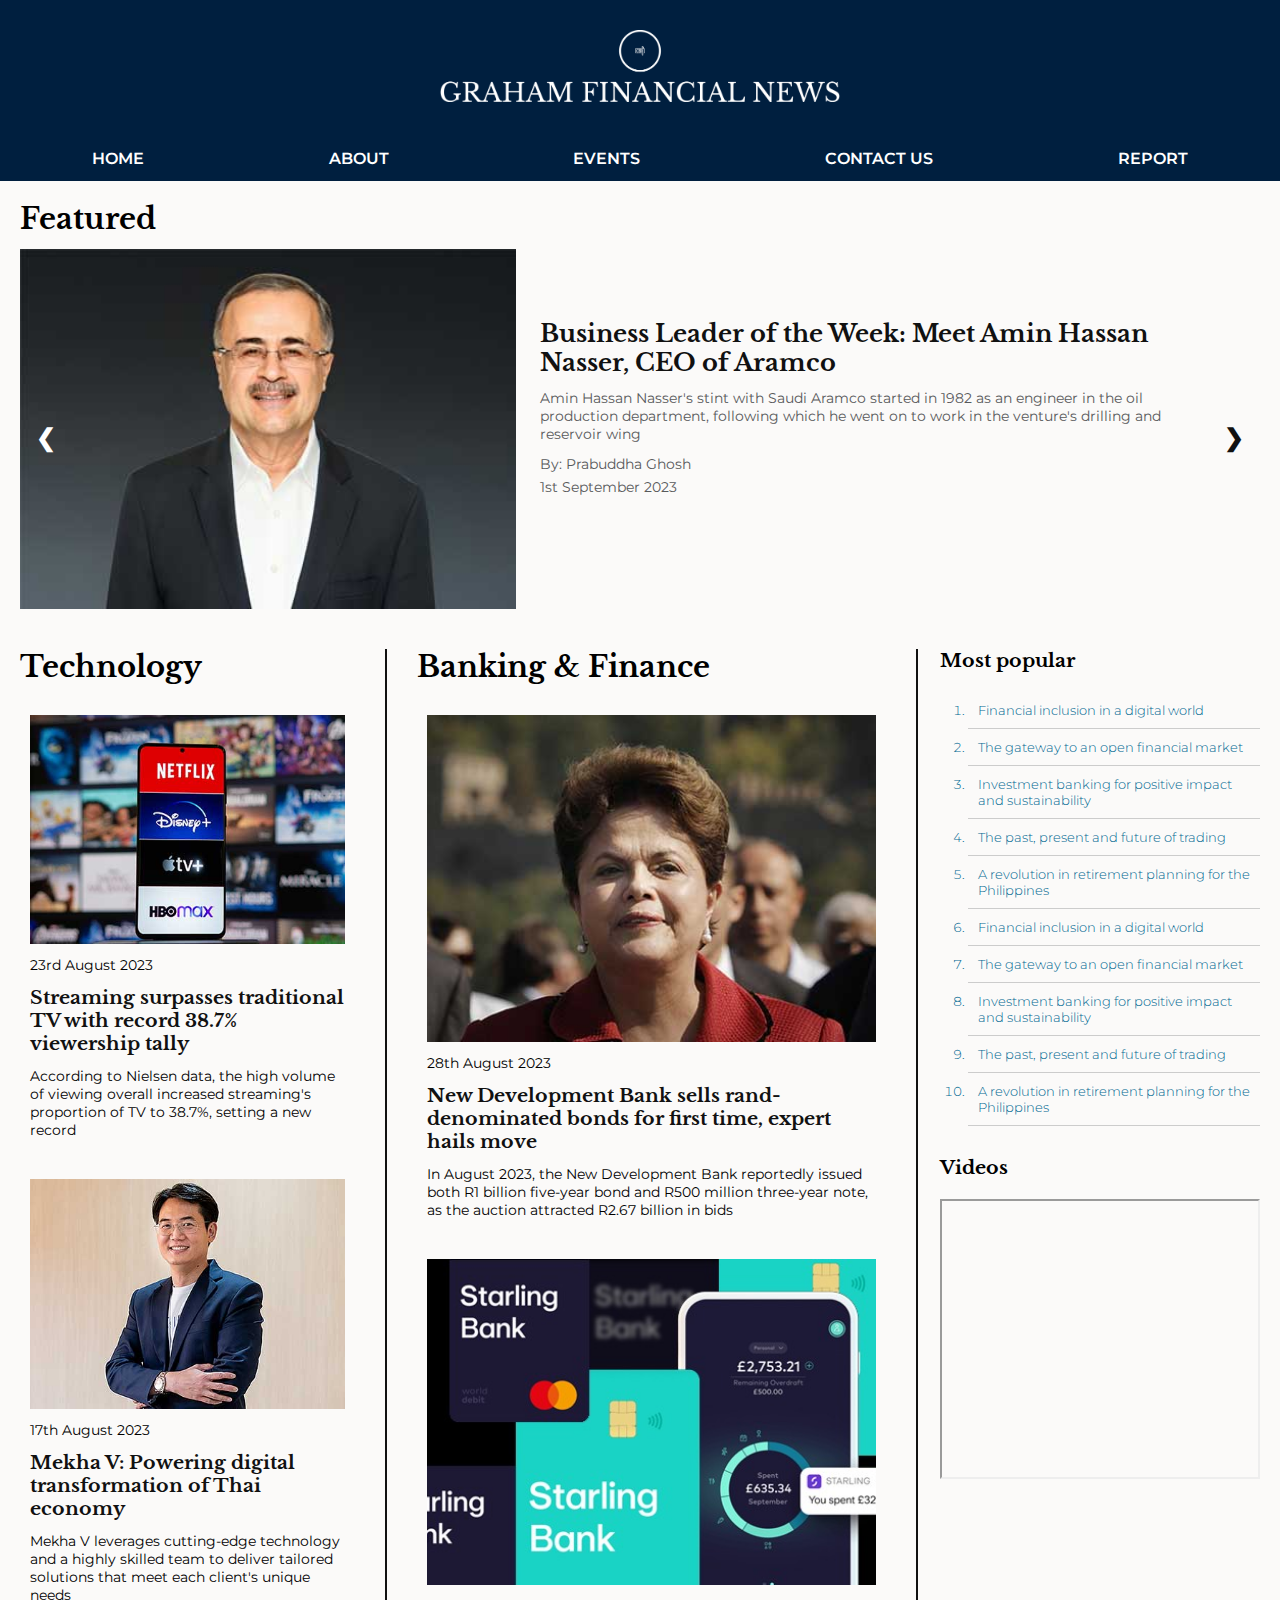
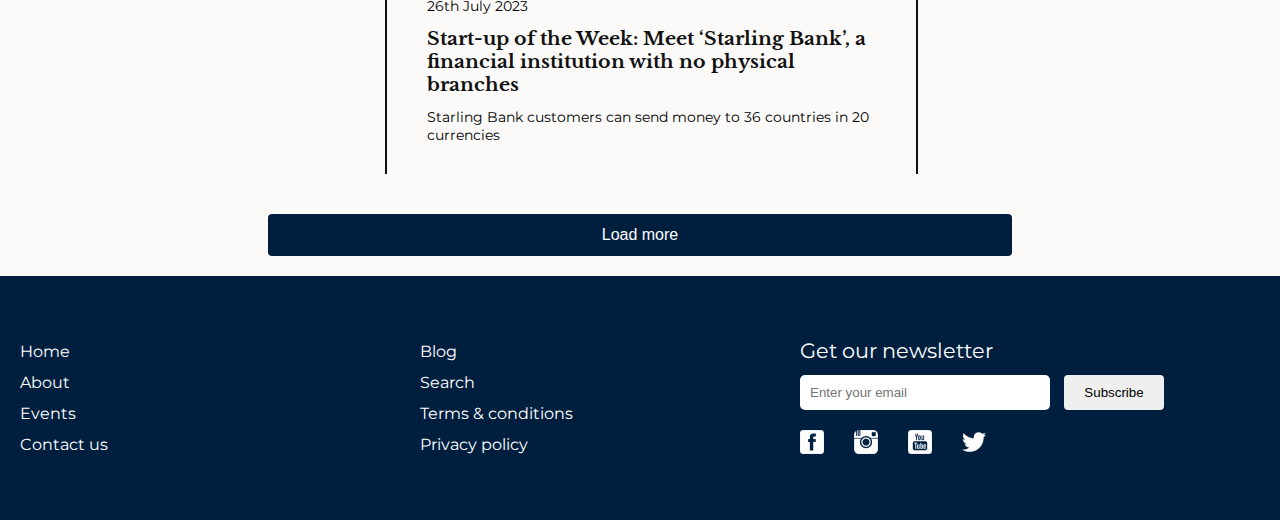
==== index.html @ e2a777e2 "Change layout of article page, add social media icons, add styles for footer and load more button, a" ====
<!DOCTYPE html>
<html lang="en">

    <head>
        <!-- Responsive/Encoding Metas -->
        <meta charset="UTF-8">
        <meta http-equiv="X-UA-Compatible" content="IE=edge">
        <meta name="viewport" content="width=device-width, initial-scale=1.0">

        <!-- SEO Meta tags -->
        <meta name="author" content="Peter Kingori Ndegwa">
        <meta name="description" content="Financial, Business, Investment and Technology News">
        <meta name="keywords" content="news, financial, business, investment, technology">
        <meta name="robots" content="index, follow">
        <meta name="og:title" property="og:title" content="Graham Financial News">
        <meta name="og:description" property="og:description"
            content="Financial, Business, Investment and Technology News">

        <!-- Favicon -->
        <link rel="icon" type="image/png" sizes="32x32" href="./assets/icons/favicon-color.png">

        <!-- Page Title -->
        <title>Graham Financial News</title>

        <!-- Preload fonts to improve webpage loading speed -->
        <link rel="preload" href="./assets/fonts/LibreBaskerville-Bold.ttf" as="font" type="font/ttf" crossorigin>
        <link rel="preload" href="./assets/fonts/Montserrat-Light.ttf" as="font" type="font/ttf" crossorigin>
        <link rel="preload" href="./assets/fonts/Montserrat-Regular.ttf" as="font" type="font/ttf" crossorigin>
        <link rel="preload" href="./assets/fonts/Montserrat-SemiBold.ttf" as="font" type="font/ttf" crossorigin>

        <!-- CSS Stylesheets -->
        <link rel="stylesheet" href="./css/main.css">

        <!-- JavaScript -->
        <script src="./js/api_key.js" defer></script>
        <script src="./js/posts.js" defer></script>
        <script src="./js/index.js" defer></script>
        <script src="./js/popularNews.js" defer></script>
        <script src="./js/stickyNavbar.js" defer></script>

    </head>

    <body>
        <div class="container" id="main-container">
            <!-- Header -->
            <header id="header">
                <div class="logo" id="logo">
                    <a href="index.html">
                        <img src="./images/companylogo/graham-logo-white-on-transparent-background.png"
                            alt="Graham news">
                    </a>
                </div>
                <nav class="main-navigation" id="nav-bar">
                    <a href="index.html" class="navbar-item">Home</a>
                    <a href="" class="navbar-item">About</a>
                    <a href="" class="navbar-item">Events</a>
                    <a href="" class="navbar-item">Contact us</a>
                    <a href="report.html" class="navbar-item">Report</a>
                    <img src="./assets/icons/bars-solid.svg" alt="menu icon" id="nav-icon" width="20" height="20">
                    <img src="./assets/icons/xmark-solid.svg" alt="close menu icon" id="close-icon" width="20"
                        height="20">
                </nav>
            </header>
            <!-- End of Header -->

            <main>
                <!-- Featured news section -->
                <section class="featured-news">
                    <h1 class="category-title">Featured</h1>
                    <!-- Slideshow container -->
                    <div class="carousel-container" id="carousel-container">
                        <!-- Slides with images and text -->
                        <!-- Slides to be loaded using JavaScript in the scripts.js file -->
                        <!-- Arrows for moving to the next and previous slides -->
                        <a class="prev" id="prev-button">&#10094;</a>
                        <a class="next" id="next-button">&#10095;</a>
                    </div>
                </section>
                <!-- End of featured news section -->

                <!-- Other news section -->
                <section class="news-categories">
                    <div class="news-articles">
                        <div class="left-news-category" id="tech-category">
                            <h1 class="section-heading">Technology</h1>
                            <!-- Content to be added using JavaScript in the scripts.js file -->
                        </div>
                        <div class="middle-news-category" id="finance-category">
                            <h1 class="section-heading">Banking & Finance</h1>
                            <!-- Content to be added using JavaScript in the scripts.js file -->
                        </div>
                    </div>
                    <div class="right-news-category">
                        <div class="news-list">
                            <h3 class="section-heading">Most popular</h3>
                            <div class="popular-news-list" id="popular-news">
                                <!-- Content to be added using JavaScript in the scripts.js file -->
                            </div>
                        </div>
                        <div class="news-videos">
                            <h3 class="section-heading">Videos</h3>
                            <div class="videos">
                                <iframe src="https://www.youtube.com/embed/MVeDvurX814"
                                    title="Mr. Anthony Chin - CEO of Maruhan Japan Bank, Lao at IFM Awards 2019"
                                    allow="accelerometer; autoplay; clipboard-write; encrypted-media; gyroscope; picture-in-picture; web-share"
                                    allowfullscreen></iframe>
                            </div>
                        </div>
                    </div>
                </section>
                <div class="load-more">
                    <button id="load-more-btn">Load more</button>
                </div>
                <!-- End of other news section -->
            </main>

            <!-- Footer section -->
            <footer>
                <div class="left-footer-section">
                    <!-- Links to other pages in the website -->
                    <ul>
                        <li><a href="index.html">Home</a></li>
                        <li><a href="">About</a></li>
                        <li><a href="">Events</a></li>
                        <li><a href="">Contact us</a></li>
                    </ul>
                </div>
                <div class="middle-footer-section">
                    <ul>
                        <li><a href="">Blog</a></li>
                        <li><a href="">Search</a></li>
                        <li><a href="">Terms & conditions</a></li>
                        <li><a href="">Privacy policy</a></li>
                    </ul>
                </div>
                <div class="right-footer-section">
                    <!-- Input box for visitor to subscribe to newsletter by email -->
                    <p>Get our newsletter</p>
                    <label>
                        <input type="email" name="user-email" id="user-email" placeholder="Enter your email">
                    </label>
                    <button class="submit-email-button" type="submit">Subscribe</button>
                    <!-- Links to social media pages -->
                    <div class="social-links">
                        <a href=""><img src="./assets/icons/facebook_icon.png" alt="facebook link"></a>
                        <a href=""><img src="./assets/icons/instagram_icon.png" alt="instagram link"></a>
                        <a href=""><img src="./assets/icons/youtube_icon.png" alt="youtube link"></a>
                        <a href=""><img src="./assets/icons/twitter_icon.png" alt="twitter link"></a>
                    </div>
                </div>
            </footer>
            <!-- End of footer section -->
        </div>
    </body>

</html>
---- css/main.css ----
/* Self hosted fonts */
@font-face {
    font-family: "Libre Baskerville";
    font-style: normal;
    font-weight: bold;
    src: local('Times New Roman'), url('../assets/fonts/LibreBaskerville-Bold.ttf') format('truetype');
    font-display: swap;
}

@font-face {
    font-family: "Montserrat";
    font-style: normal;
    font-weight: 200;
    src: local('Open Sans'), url('../assets/fonts/Montserrat-Light.ttf') format('truetype');
    font-display: swap;
}

@font-face {
    font-family: "Montserrat";
    font-style: normal;
    font-weight: normal;
    src: local('Open Sans'), url('../assets/fonts/Montserrat-Regular.ttf') format('truetype');
    font-display: swap;
}

@font-face {
    font-family: "Montserrat";
    font-style: normal;
    font-weight: 600;
    src: local('Open Sans'), url('../assets/fonts/Montserrat-SemiBold.ttf') format('truetype');
    font-display: swap;
}

/* ========================================================= */
/* General styles */
* {
    box-sizing: border-box;
    margin: 0;
    padding: 0;
}

body {
    background-color: #fbfaf9;
}

.container {
    max-width: 1400px;
    margin: 0 auto;
    min-height: 100vh;
    display: flex;
    flex-direction: column;
}

a:link,
a:visited {
    text-decoration: none;
    color: #111;
}

/* Change the color of links on hover */
a:hover {
    color: #e09d37;
    cursor: pointer;
}

h1,
h2,
h3 {
    font-family: "Libre Baskerville";
}

h1 {
    font-size: 1.8em;
}

p {
    font-family: Montserrat;
    font-weight: normal;
    font-size: 14px;
}

a {
    font-family: Montserrat;
}

main {
    padding: 20px;
    width: 100%;
    max-width: 1400px;
    margin: auto 0;
}

section {
    margin-bottom: 40px;
}

/* =========================================================== */
/* Header styles */
header {
    background-color: #001f3f;
    padding-top: 30px;
}

/* Style the company logo at the top */
.logo {
    width: 100%;
    text-align: center;
    margin-bottom: 30px;
}

.logo img {
    width: 400px;
}

/* Style the layout and arrangement of the links in the navigation bar */
.main-navigation {
    width: 100%;
    display: flex;
    flex-direction: row;
    height: 45px;
    justify-content: space-around;
    align-items: center;
    padding-top: 10px;
    padding-bottom: 10px;
}

/* Style the links inside the navigation bar */
.main-navigation a {
    text-transform: uppercase;
    font-family: Montserrat;
    font-weight: 600;
    color: #fff;
}

img#nav-icon,
img#close-icon {
    width: 20px;
    height: 20px;
    display: none;
}

/* The sticky class is added to the navigation bar with JavaScript when it reaches its scroll position */
.sticky-navbar {
    position: fixed;
    top: 0;
    width: 100%;
    max-width: 1408px;
    background-color: #001f3f;
    z-index: 100;
}

/* Add some top padding to the page content to prevent sudden quick movement */
.navbarOffsetMargin {
    padding-top: 45px;
}


/* Hide the hamburger icon that should open and close the top navigation on small screens */


/* End header styles */

/* =========================================================== */
/* Featured news section styles */
.category-title,
.carousel-container {
    position: relative;
    margin: auto;
}

.category-title {
    margin-bottom: 12px;
}

/* Style the content inside each slide */
.slides-content {
    display: flex;
    flex-direction: row;
    gap: 24px;
}

.carousel-image {
    width: 400px;
    flex-basis: 40%;
    object-fit: cover;
}

/* Hide the slides by default */
.slides {
    display: none;
}

/* Next and previous buttons */
.prev,
.next {
    cursor: pointer;
    position: absolute;
    top: 50%;
    width: auto;
    margin-top: -22px;
    padding: 16px;
    color: #ffffff;
    font-weight: bold;
    font-size: 24px;
    border-radius: 0 3px 3px 0;
    user-select: none;
}

/* Position the next button */
.next {
    color: #111;
    right: 0;
    border-radius: 3px 0 0 3px;
}

/* Styling when hovering over the previous and next buttons */
.prev:hover,
.next:hover {
    background-color: rgba(0, 0, 0, 0.8);
}

.carousel-text {
    flex-basis: 55%;
    padding-top: 70px;
    padding-inline-end: 40px;
}

.carousel-article-title {
    font-family: "Libre Baskerville";
    display: block;
    font-size: 1.5em;
}

.carousel-article-title,
.carousel-article-text {
    margin-bottom: 12px;
}

.carousel-article-text,
.carousel-article-author,
.carousel-article-date {
    color: #58595b;
}

.carousel-article-author {
    margin-bottom: 5px;
}

/* End of featured news section styles */

/* ===================================================== */
/* Other news section styles */
.news-categories,
.news-articles {
    width: 100%;
    display: flex;
    flex-direction: row;
    gap: 10px;
}

.news-articles {
    flex-basis: 75%;
}

.left-news-category {
    flex-basis: 40%;
    padding-right: 20px;
}

a.post-link {
    font-family: "Libre Baskerville";
    font-size: 1.17em;
}

.left-news-category .post-item-image,
.middle-news-category .post-item-image {
    width: 100%;
    max-width: 100%;
    object-fit: cover;
}

.middle-news-category {
    flex-basis: 60%;
    padding: 0px 30px 0px 30px;
    border-right: 2px solid #111;
    border-left: 2px solid #111;
}

.left-news-category article,
.middle-news-category article {
    margin-bottom: 20px;
}

.right-news-category {
    flex-basis: 25%;
    padding-left: 12px;
    display: flex;
    flex-direction: column;
}

.news-post-item {
    width: 100%;
    display: flex;
    flex-direction: column;
    justify-content: center;
    gap: 12px;
    padding: 10px;
}

.news-post-item:hover {
    background-color: #eee;
}

.section-heading {
    margin-bottom: 20px;
}

.popular-news-list {
    padding-bottom: 10px;
    padding-inline-start: 12px;
    margin-bottom: 20px;
}

.popular-news-list ol,
.related-news-list ol {
    color: #006892;
    font-family: Montserrat;
    font-weight: 200;
    font-size: 13px;
    line-height: 1rem;
    list-style-type: decimal;
    padding: 0 0 0 16px;
    margin: 0;
}

.popular-news-list ol li a:hover,
.related-news-list ol li a:hover {
    color: #006892;
    font-weight: normal;
}

.popular-news-list li,
.related-news-list li {
    border-bottom: 1px solid #ccc;
    padding: 10px;
}

.videos iframe {
    width: 320px;
    height: 280px;
}

/* End of other news section styles */

/* Styling the button to load more news */
.load-more {
    width: 100%;
    text-align: center;
}

#load-more-btn {
    width: 60%;
    background-color: #001f3f;
    color: #ffffff;
    padding: 12px;
    border: none;
    border-radius: 4px;
    font-size: 16px;
}

#load-more-btn:hover {
    cursor: pointer;
}

/* ===================================================== */
/* Footer section styles */
footer {
    display: flex;
    flex-direction: row;
    gap: 20px;
    align-items: center;
    width: 100%;
    max-width: 100%;
    padding: 50px 0;
    background-color: #001f3f;
}

.left-footer-section,
.middle-footer-section {
    flex-basis: 30%;
    margin-left: 20px;
}

.right-footer-section {
    flex-basis: 40%;
}

.left-footer-section ul,
.middle-footer-section ul {
    list-style: none;
}

.left-footer-section ul li a,
.middle-footer-section ul li a,
footer p,
.social-links a {
    color: #fff;
}

.left-footer-section ul li,
.middle-footer-section ul li,
footer p,
.social-links {
    margin: 12px 0;
}

.right-footer-section p {
    font-size: 1.3em;
}

.social-links {
    margin-top: 20px;
    display: flex;
    gap: 30px;
}

input[type=email] {
    width: 250px;
    padding: 10px;
    margin-right: 10px;
    border-radius: 5px;
    border: none;
}

.submit-email-button {
    width: 100px;
    padding: 10px;
    border: none;
    border-radius: 4px;
    cursor: pointer;
}

.submit-email-button:hover {
    background-color: #001f3f;
    color: white;
    border: 1px solid white;
}

/* End of footer section styles */

/* ===================================================== */
/* ===================================================== */
/* ===================================================== */
/* Media queries */

/* Styles for screen sizes between 413px and 768px, e.g for tablets */
@media screen and (min-width:413px) and (max-width: 768px) {

    /* Styles for the feature news slideshow section */
    .slides-content {
        flex-direction: column;
        justify-content: center;
        align-items: center;
    }

    .carousel-image {
        width: 80%;
        object-fit: cover;
    }

    .prev,
    .next {
        top: 40%;
        margin-top: 0;
    }

    .prev {
        color: #111;
    }

    .carousel-text {
        padding: 10px;
    }

    .carousel-article-title,
    .carousel-article-text {
        margin-bottom: 12px;
    }

    .carousel-text p {
        font-size: 12px;
    }

    /* Styles for the other news section */
    .news-categories {
        flex-direction: column;
    }

    .news-articles,
    .right-news-category {
        flex-basis: 100%;
    }

    .left-news-category,
    .middle-news-category {
        flex-basis: 50%;
    }

    .left-news-category {
        padding-left: 10px;
        padding-right: 10px;
    }

    .news-list,
    .news-videos {
        flex-basis: 50%;
    }

    .news-articles {
        gap: 12px;
    }

    .middle-news-category {
        border-right: none;
        padding-left: 10px;
        padding-right: 10px;
    }

    /* Styles for the popular news and videos column */

    .right-news-category {
        flex-direction: row;
        gap: 16px;
    }

    .videos iframe {
        width: 100%;
        height: 240px;
    }

    /* Styles for the footer */
    input[type=email] {
        width: 90%;
        padding: 10px;
        margin: 10px 10px 10px 0;
        border-radius: 5px;
        border: none;
    }

    .submit-email-button {
        width: 90%;
        padding: 10px;
        border-radius: 4px;
        margin: 10px 10px 10px 0;
    }
}


/* Styles for screen sizes below 412px */
@media screen and (max-width: 412px) {

    section {
        margin-bottom: 10px;
    }

    /* Styles for the header and navigation */
    header {
        display: flex;
        flex-direction: row;
        align-items: center;
    }

    .logo {
        text-align: left;
        margin: 20px;
    }

    .logo img {
        width: 250px;
    }

    .main-navigation a {
        display: none;
        font-size: 18px;
    }

    img#nav-icon {
        display: inline-block;
        position: absolute;
        right: 15px;
        background-color: white;
    }

    /* Styles when the navigation menu is clicked to reveal the menu */
    .container.responsive {
        background-color: #111;
        position: fixed;
        top: 0;
        left: 0;
        width: 100vw;
        height: 100vh;
    }

    .logo.responsive {
        display: none;
    }

    .main-navigation.responsive {
        width: 100vw;
        height: 100vh;
        display: flex;
        flex-direction: column;
        align-items: center;
        justify-content: center;
    }

    .main-navigation.responsive a {
        display: block;
        color: #fff;
        font-size: 28px;
        margin-top: 15px;
        margin-bottom: 15px;
    }

    .main-navigation.responsive img#close-icon {
        display: inline-block;
        position: absolute;
        top: 20px;
        right: 20px;
        background-color: #fff;
    }

    .main-navigation.responsive #nav-icon {
        display: none;
    }

    .main-navigation.responsive a:visited {
        text-decoration: none;
        color: #fff;
    }

    .main-navigation.responsive a:hover {
        color: #e09d37;
    }

    .logo img {
        width: 100%;
    }

    .slides-content {
        flex-direction: column;
        justify-content: center;
        align-items: center;
        gap: 5px;
    }

    .carousel-image {
        width: 100%;
        object-fit: cover;
    }

    .prev,
    .next {
        top: 40%;
        margin-top: 0;
    }

    .prev {
        color: #111;
    }

    .carousel-text {
        padding: 10px;
    }

    .carousel-article-title,
    .carousel-article-text {
        margin-bottom: 12px;
    }

    .carousel-article-title {
        font-size: 1rem;
    }

    .carousel-text p {
        font-size: 10px;
    }

    /* Styles for the other news section */
    .section-heading {
        margin-bottom: 5px;
    }

    .news-categories,
    .news-articles {
        flex-direction: column;
    }

    .news-articles,
    .left-news-category,
    .middle-news-category {
        flex-basis: 100%;
    }

    .left-news-category {
        padding: 0;
    }

    .middle-news-category {
        border: none;
        padding: 0;
    }

    .right-news-category {
        flex-direction: column;
    }

    /* Styles for the footer */
    footer {
        flex-direction: column;
        align-items: start;
        padding: 20px 20px;
    }

    .left-footer-section,
    .middle-footer-section,
    .right-footer-section {
        flex-basis: 100%;
    }

    .right-footer-section {
        margin-left: 20px;
    }

    input[type=email] {
        width: 100%;
        padding: 10px;
        margin: 10px 10px 10px 0;
        border-radius: 5px;
        border: none;
    }

    .submit-email-button {
        width: 100%;
        padding: 10px;
        border-radius: 4px;
        margin: 10px 10px 10px 0;
    }
}
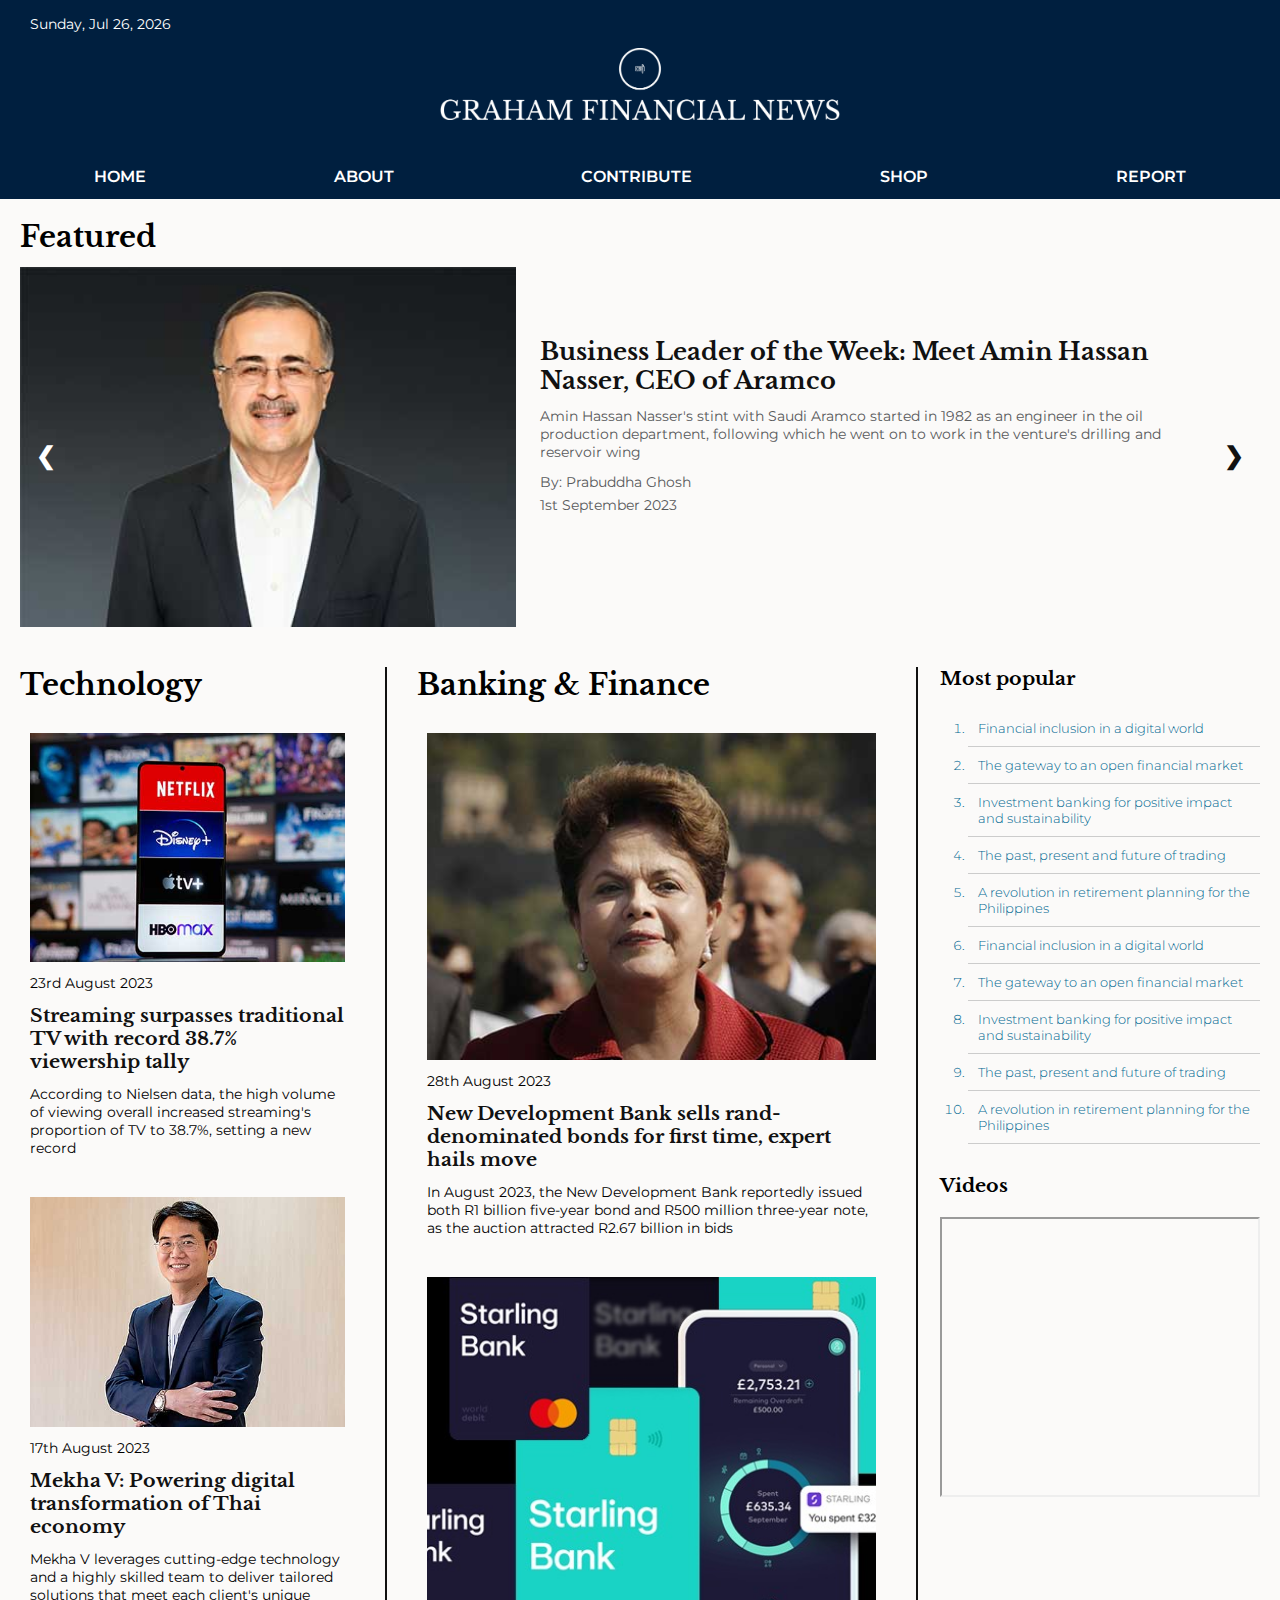
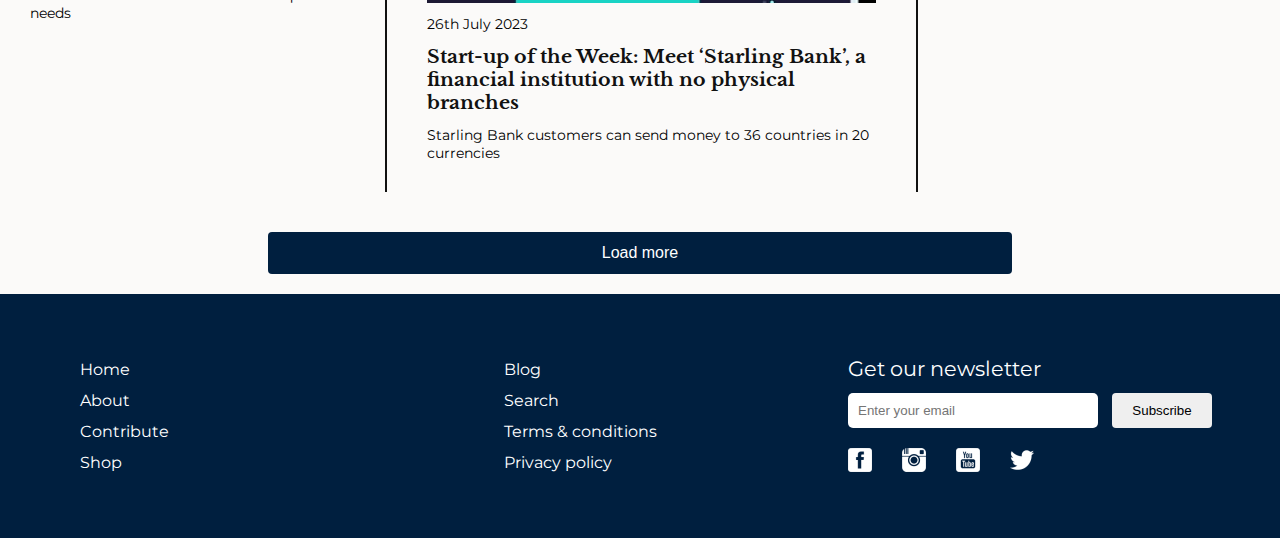
==== commit be6fbd05: "Replace contact us page with contribute change, modify styles on about us page and add comments to J" ====
--- a/index.html
+++ b/index.html
@@ -36,7 +36,7 @@
         <script src="./js/posts.js" defer></script>
         <script src="./js/index.js" defer></script>
         <script src="./js/popularNews.js" defer></script>
-        <script src="./js/stickyNavbar.js" defer></script>
+        <script src="./js/header.js" defer></script>
 
     </head>
 
@@ -44,17 +44,21 @@
         <div class="container" id="main-container">
             <!-- Header -->
             <header id="header">
+                <!-- Shows the daily date -->
+                <p id="date"></p>
+                <!-- Company logo -->
                 <div class="logo" id="logo">
                     <a href="index.html">
                         <img src="./images/companylogo/graham-logo-white-on-transparent-background.png"
                             alt="Graham news">
                     </a>
                 </div>
+                <!-- Navigation bar -->
                 <nav class="main-navigation" id="nav-bar">
                     <a href="index.html" class="navbar-item">Home</a>
-                    <a href="" class="navbar-item">About</a>
-                    <a href="" class="navbar-item">Events</a>
-                    <a href="" class="navbar-item">Contact us</a>
+                    <a href="aboutus.html" class="navbar-item">About</a>
+                    <a href="contribute.html" class="navbar-item">Contribute</a>
+                    <a href="" class="navbar-item">Shop</a>
                     <a href="report.html" class="navbar-item">Report</a>
                     <img src="./assets/icons/bars-solid.svg" alt="menu icon" id="nav-icon" width="20" height="20">
                     <img src="./assets/icons/xmark-solid.svg" alt="close menu icon" id="close-icon" width="20"
@@ -63,6 +67,7 @@
             </header>
             <!-- End of Header -->
 
+            <!-- Main content -->
             <main>
                 <!-- Featured news section -->
                 <section class="featured-news">
@@ -113,6 +118,7 @@
                 </div>
                 <!-- End of other news section -->
             </main>
+            <!-- End of main content -->
 
             <!-- Footer section -->
             <footer>
@@ -120,9 +126,9 @@
                     <!-- Links to other pages in the website -->
                     <ul>
                         <li><a href="index.html">Home</a></li>
-                        <li><a href="">About</a></li>
-                        <li><a href="">Events</a></li>
-                        <li><a href="">Contact us</a></li>
+                        <li><a href="aboutus.html">About</a></li>
+                        <li><a href="contribute.html">Contribute</a></li>
+                        <li><a href="">Shop</a></li>
                     </ul>
                 </div>
                 <div class="middle-footer-section">
--- a/css/main.css
+++ b/css/main.css
@@ -98,7 +98,13 @@
 /* Header styles */
 header {
     background-color: #001f3f;
-    padding-top: 30px;
+    padding-top: 15px;
+}
+
+#date {
+    color: white;
+    margin-bottom: 15px;
+    padding-left: 30px;
 }
 
 /* Style the company logo at the top */
@@ -388,7 +394,7 @@
 .left-footer-section,
 .middle-footer-section {
     flex-basis: 30%;
-    margin-left: 20px;
+    margin-left: 80px;
 }
 
 .right-footer-section {
@@ -444,6 +450,7 @@
     background-color: #001f3f;
     color: white;
     border: 1px solid white;
+    padding: 8px;
 }
 
 /* End of footer section styles */
@@ -553,10 +560,15 @@
         border-radius: 4px;
         margin: 10px 10px 10px 0;
     }
-}
-
-
-/* Styles for screen sizes below 412px */
+
+    .left-footer-section,
+    .middle-footer-section {
+        margin-left: 40px;
+    }
+}
+
+
+/* Styles for screen sizes below 412px, typically mobile phones */
 @media screen and (max-width: 412px) {
 
     section {
@@ -570,9 +582,16 @@
         align-items: center;
     }
 
+    #date {
+        font-size: 12px;
+        padding-left: 15px;
+        margin-right: 10px;
+        width: 100%;
+    }
+
     .logo {
         text-align: left;
-        margin: 20px;
+        margin: 20px 0px;
     }
 
     .logo img {
@@ -601,6 +620,10 @@
         height: 100vh;
     }
 
+    #date.responsive {
+        display: none;
+    }
+
     .logo.responsive {
         display: none;
     }
@@ -746,4 +769,9 @@
         border-radius: 4px;
         margin: 10px 10px 10px 0;
     }
+
+    .left-footer-section,
+    .middle-footer-section {
+        margin-left: 20px;
+    }
 }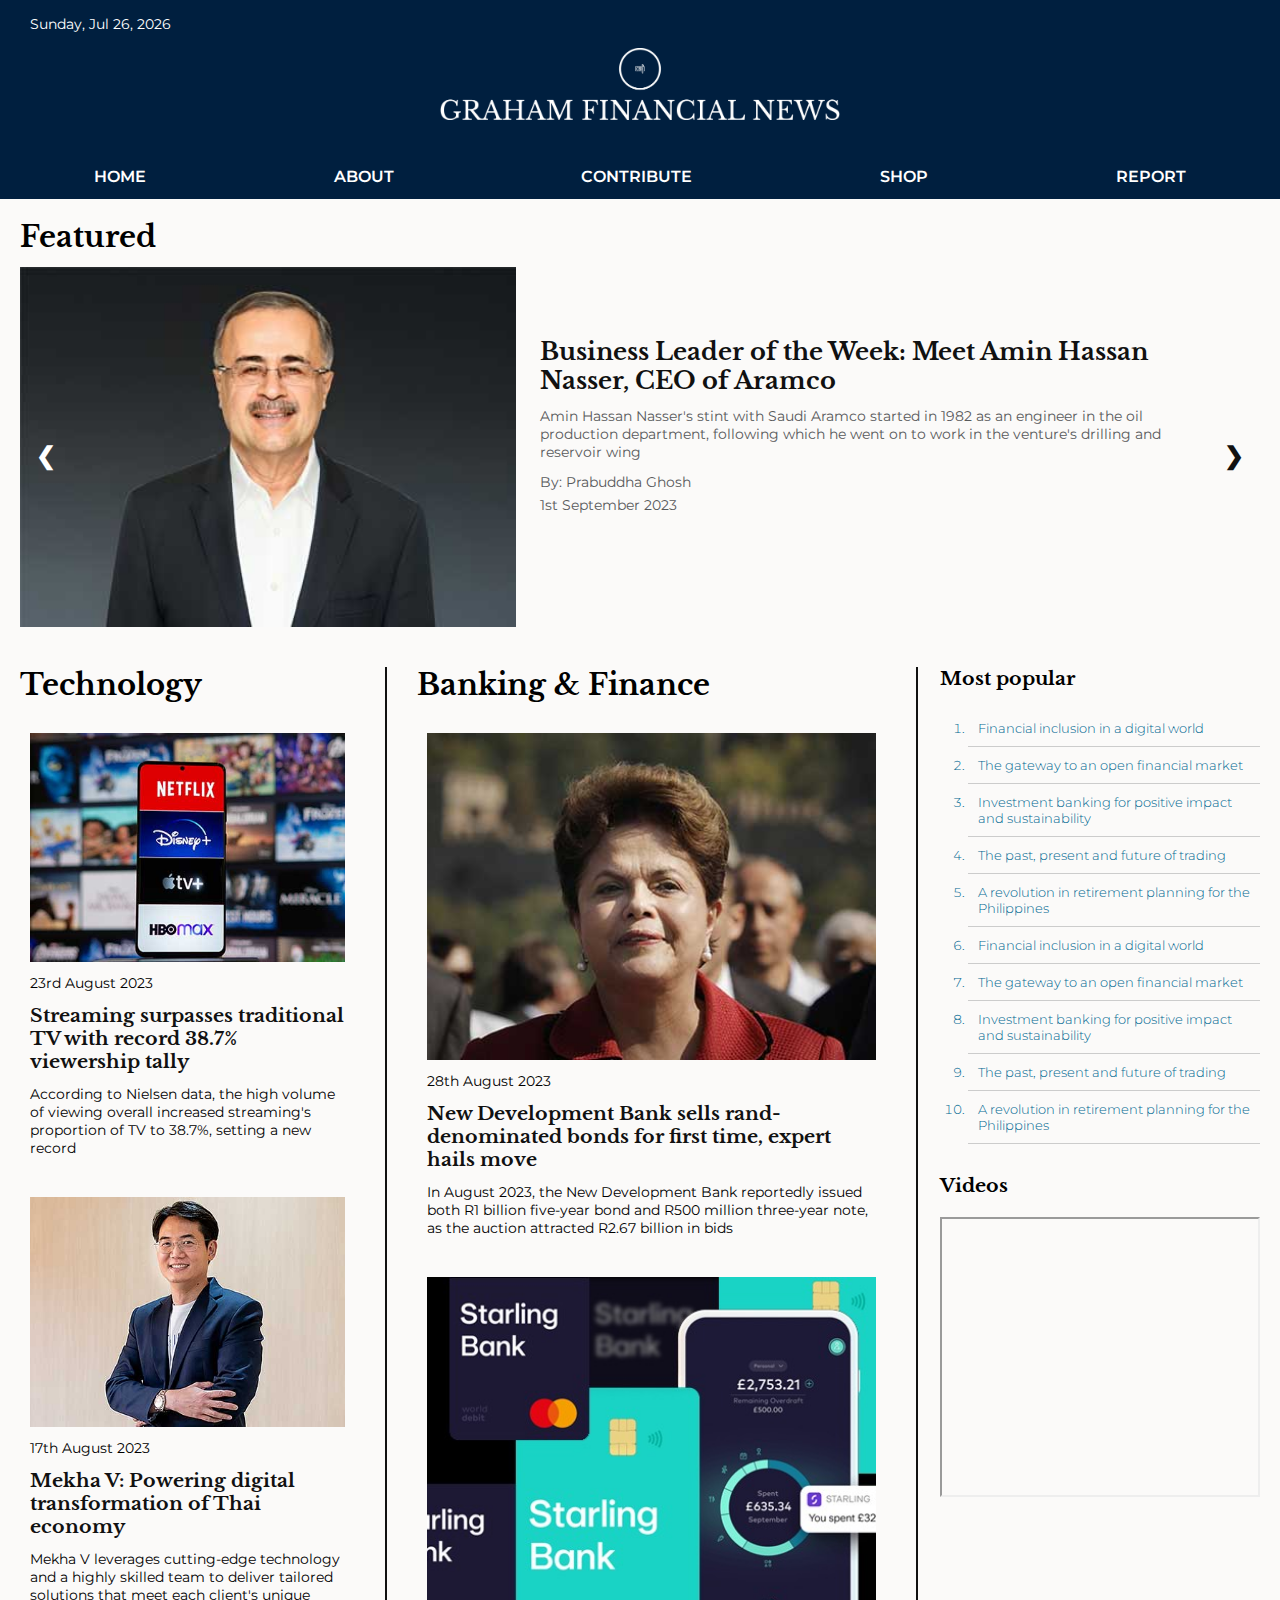
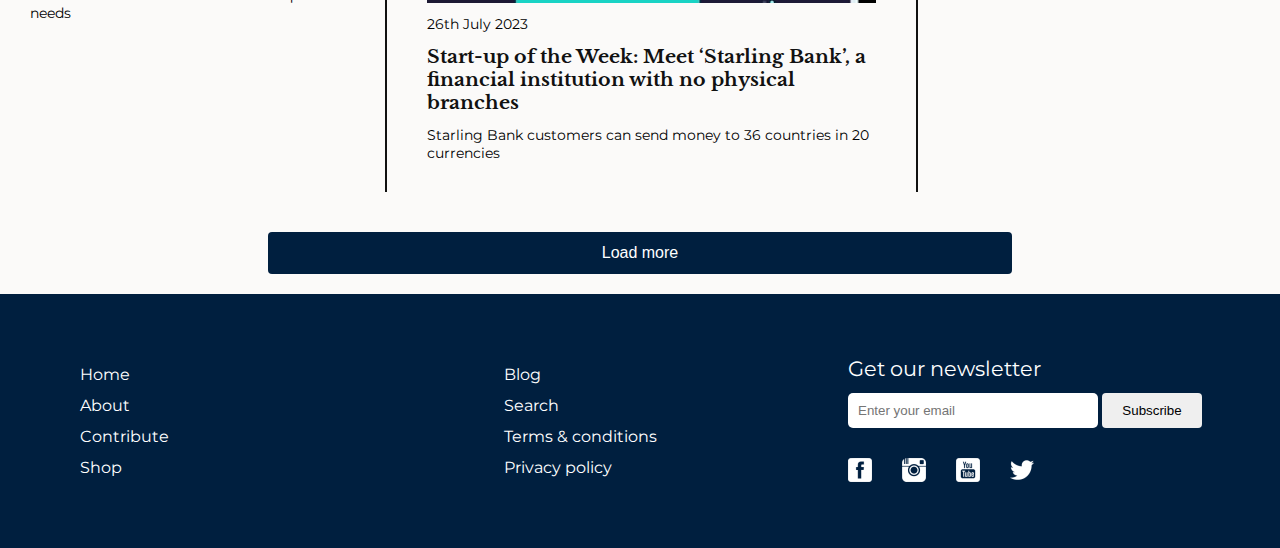
==== commit fa640b35: "Add the Contribute page and its css styles and make some minor style changes to other pages." ====
--- a/index.html
+++ b/index.html
@@ -143,7 +143,8 @@
                     <!-- Input box for visitor to subscribe to newsletter by email -->
                     <p>Get our newsletter</p>
                     <label>
-                        <input type="email" name="user-email" id="user-email" placeholder="Enter your email">
+                        <input class="footer-email" type="email" name="user-email" id="user-email"
+                            placeholder="Enter your email">
                     </label>
                     <button class="submit-email-button" type="submit">Subscribe</button>
                     <!-- Links to social media pages -->
--- a/css/main.css
+++ b/css/main.css
@@ -430,10 +430,10 @@
     gap: 30px;
 }
 
-input[type=email] {
+.footer-email {
     width: 250px;
     padding: 10px;
-    margin-right: 10px;
+    margin: 0px 0px 10px 0px;
     border-radius: 5px;
     border: none;
 }
@@ -450,7 +450,7 @@
     background-color: #001f3f;
     color: white;
     border: 1px solid white;
-    padding: 8px;
+    padding: 9px;
 }
 
 /* End of footer section styles */
@@ -546,7 +546,7 @@
     }
 
     /* Styles for the footer */
-    input[type=email] {
+    .footer-email {
         width: 90%;
         padding: 10px;
         margin: 10px 10px 10px 0;
@@ -755,7 +755,7 @@
         margin-left: 20px;
     }
 
-    input[type=email] {
+    .footer-email {
         width: 100%;
         padding: 10px;
         margin: 10px 10px 10px 0;
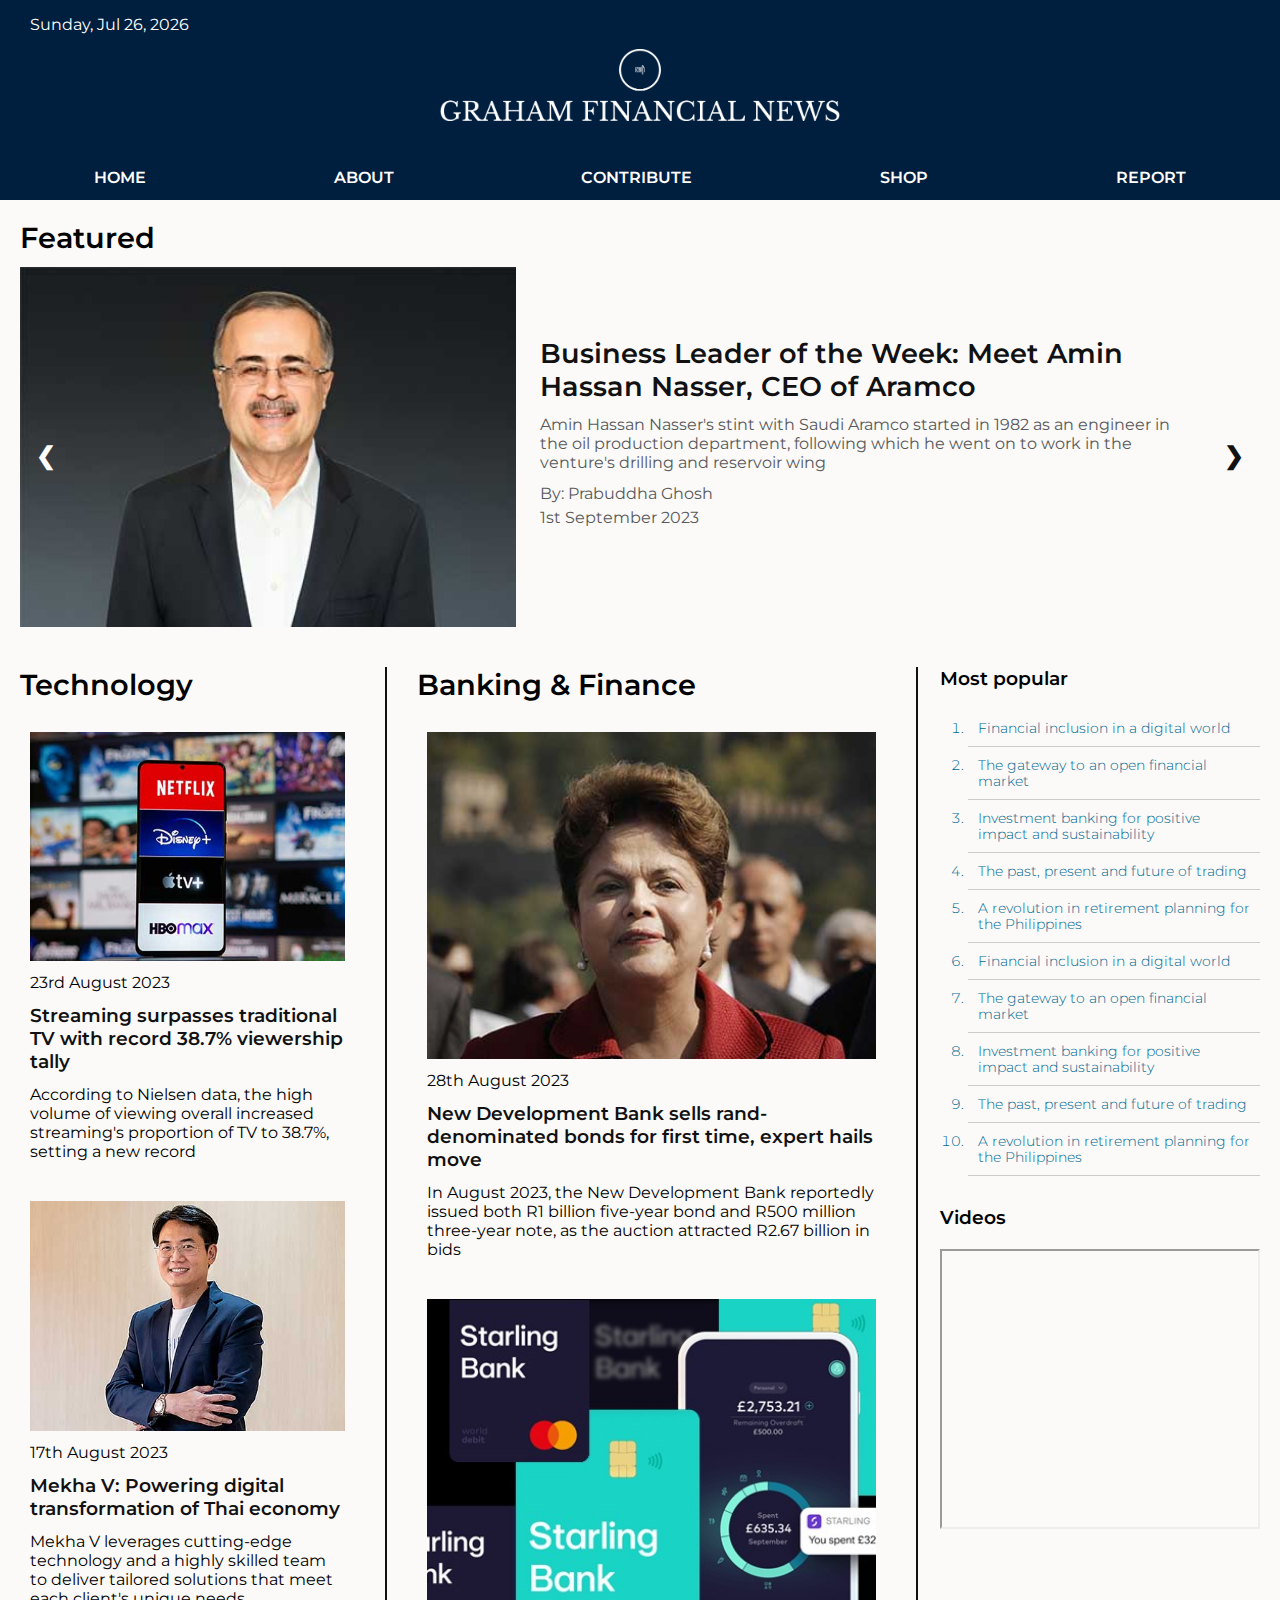
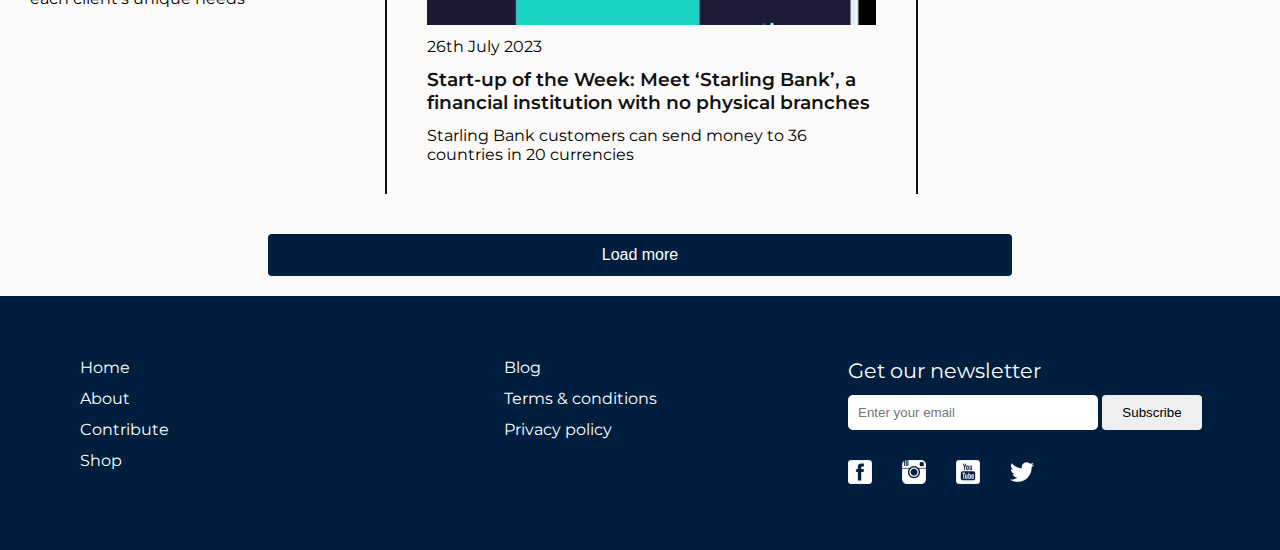
==== commit a0693056: "Correct alt text in images and remove unnecessary link from footer" ====
--- a/index.html
+++ b/index.html
@@ -23,7 +23,6 @@
         <title>Graham Financial News</title>
 
         <!-- Preload fonts to improve webpage loading speed -->
-        <link rel="preload" href="./assets/fonts/LibreBaskerville-Bold.ttf" as="font" type="font/ttf" crossorigin>
         <link rel="preload" href="./assets/fonts/Montserrat-Light.ttf" as="font" type="font/ttf" crossorigin>
         <link rel="preload" href="./assets/fonts/Montserrat-Regular.ttf" as="font" type="font/ttf" crossorigin>
         <link rel="preload" href="./assets/fonts/Montserrat-SemiBold.ttf" as="font" type="font/ttf" crossorigin>
@@ -50,7 +49,7 @@
                 <div class="logo" id="logo">
                     <a href="index.html">
                         <img src="./images/companylogo/graham-logo-white-on-transparent-background.png"
-                            alt="Graham news">
+                            alt="Graham news logo">
                     </a>
                 </div>
                 <!-- Navigation bar -->
@@ -58,7 +57,7 @@
                     <a href="index.html" class="navbar-item">Home</a>
                     <a href="aboutus.html" class="navbar-item">About</a>
                     <a href="contribute.html" class="navbar-item">Contribute</a>
-                    <a href="" class="navbar-item">Shop</a>
+                    <a href="shop.html" class="navbar-item">Shop</a>
                     <a href="report.html" class="navbar-item">Report</a>
                     <img src="./assets/icons/bars-solid.svg" alt="menu icon" id="nav-icon" width="20" height="20">
                     <img src="./assets/icons/xmark-solid.svg" alt="close menu icon" id="close-icon" width="20"
@@ -128,31 +127,30 @@
                         <li><a href="index.html">Home</a></li>
                         <li><a href="aboutus.html">About</a></li>
                         <li><a href="contribute.html">Contribute</a></li>
-                        <li><a href="">Shop</a></li>
+                        <li><a href="shop.html">Shop</a></li>
                     </ul>
                 </div>
                 <div class="middle-footer-section">
                     <ul>
-                        <li><a href="">Blog</a></li>
-                        <li><a href="">Search</a></li>
-                        <li><a href="">Terms & conditions</a></li>
-                        <li><a href="">Privacy policy</a></li>
+                        <li><a>Blog</a></li>
+                        <li><a>Terms & conditions</a></li>
+                        <li><a>Privacy policy</a></li>
                     </ul>
                 </div>
                 <div class="right-footer-section">
                     <!-- Input box for visitor to subscribe to newsletter by email -->
                     <p>Get our newsletter</p>
-                    <label>
+                    <label for="user-email">
                         <input class="footer-email" type="email" name="user-email" id="user-email"
                             placeholder="Enter your email">
                     </label>
                     <button class="submit-email-button" type="submit">Subscribe</button>
                     <!-- Links to social media pages -->
                     <div class="social-links">
-                        <a href=""><img src="./assets/icons/facebook_icon.png" alt="facebook link"></a>
-                        <a href=""><img src="./assets/icons/instagram_icon.png" alt="instagram link"></a>
-                        <a href=""><img src="./assets/icons/youtube_icon.png" alt="youtube link"></a>
-                        <a href=""><img src="./assets/icons/twitter_icon.png" alt="twitter link"></a>
+                        <a><img src="./assets/icons/facebook_icon.png" alt="facebook link"></a>
+                        <a><img src="./assets/icons/instagram_icon.png" alt="instagram link"></a>
+                        <a><img src="./assets/icons/youtube_icon.png" alt="youtube link"></a>
+                        <a><img src="./assets/icons/twitter_icon.png" alt="twitter link"></a>
                     </div>
                 </div>
             </footer>
--- a/css/main.css
+++ b/css/main.css
@@ -1,12 +1,4 @@
 /* Self hosted fonts */
-@font-face {
-    font-family: "Libre Baskerville";
-    font-style: normal;
-    font-weight: bold;
-    src: local('Times New Roman'), url('../assets/fonts/LibreBaskerville-Bold.ttf') format('truetype');
-    font-display: swap;
-}
-
 @font-face {
     font-family: "Montserrat";
     font-style: normal;
@@ -66,7 +58,7 @@
 h1,
 h2,
 h3 {
-    font-family: "Libre Baskerville";
+    font-family: "Montserrat";
 }
 
 h1 {
@@ -76,7 +68,6 @@
 p {
     font-family: Montserrat;
     font-weight: normal;
-    font-size: 14px;
 }
 
 a {
@@ -232,9 +223,10 @@
 }
 
 .carousel-article-title {
-    font-family: "Libre Baskerville";
+    font-family: "Montserrat";
     display: block;
-    font-size: 1.5em;
+    font-size: 1.7em;
+    font-weight: 600;
 }
 
 .carousel-article-title,
@@ -274,8 +266,9 @@
 }
 
 a.post-link {
-    font-family: "Libre Baskerville";
+    font-family: "Montserrat";
     font-size: 1.17em;
+    font-weight: 600;
 }
 
 .left-news-category .post-item-image,
@@ -332,7 +325,7 @@
     color: #006892;
     font-family: Montserrat;
     font-weight: 200;
-    font-size: 13px;
+    font-size: 14px;
     line-height: 1rem;
     list-style-type: decimal;
     padding: 0 0 0 16px;
@@ -384,7 +377,7 @@
     display: flex;
     flex-direction: row;
     gap: 20px;
-    align-items: center;
+    align-items: flex-start;
     width: 100%;
     max-width: 100%;
     padding: 50px 0;
@@ -705,10 +698,6 @@
         font-size: 1rem;
     }
 
-    .carousel-text p {
-        font-size: 10px;
-    }
-
     /* Styles for the other news section */
     .section-heading {
         margin-bottom: 5px;
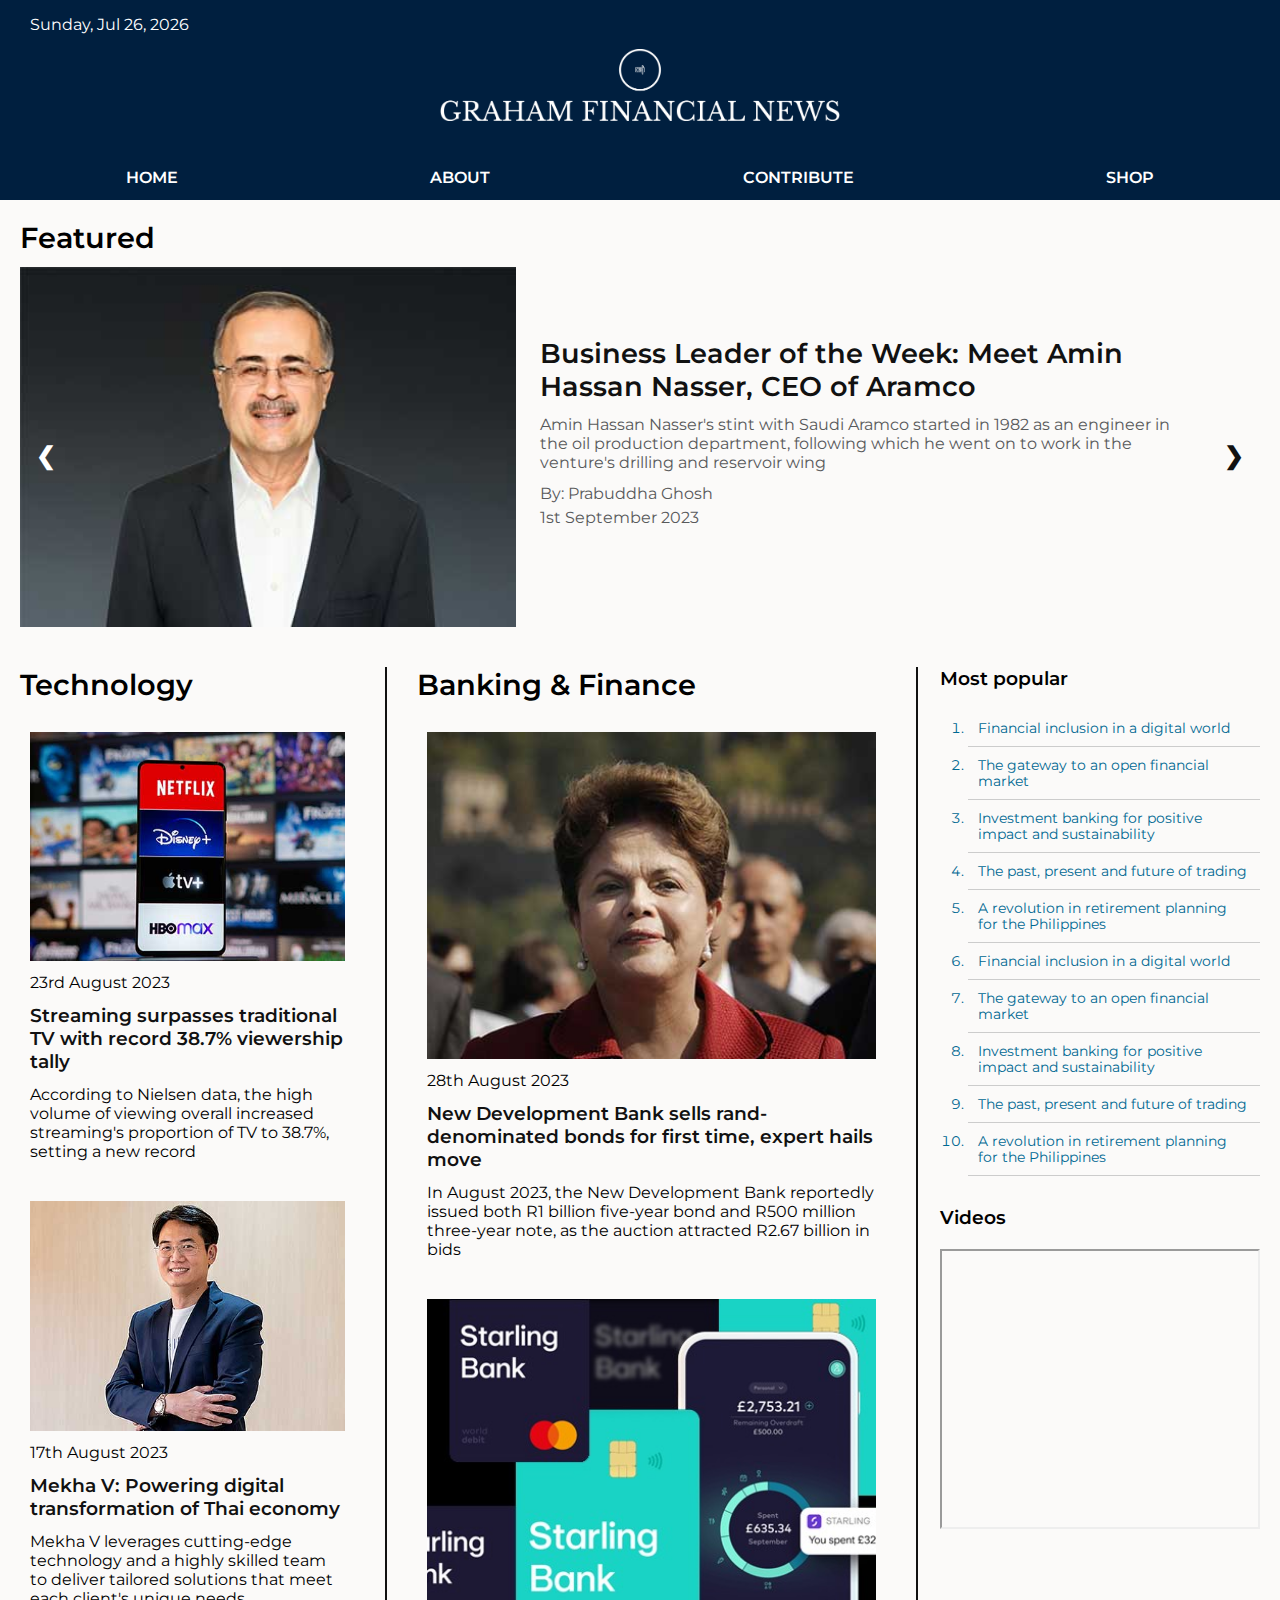
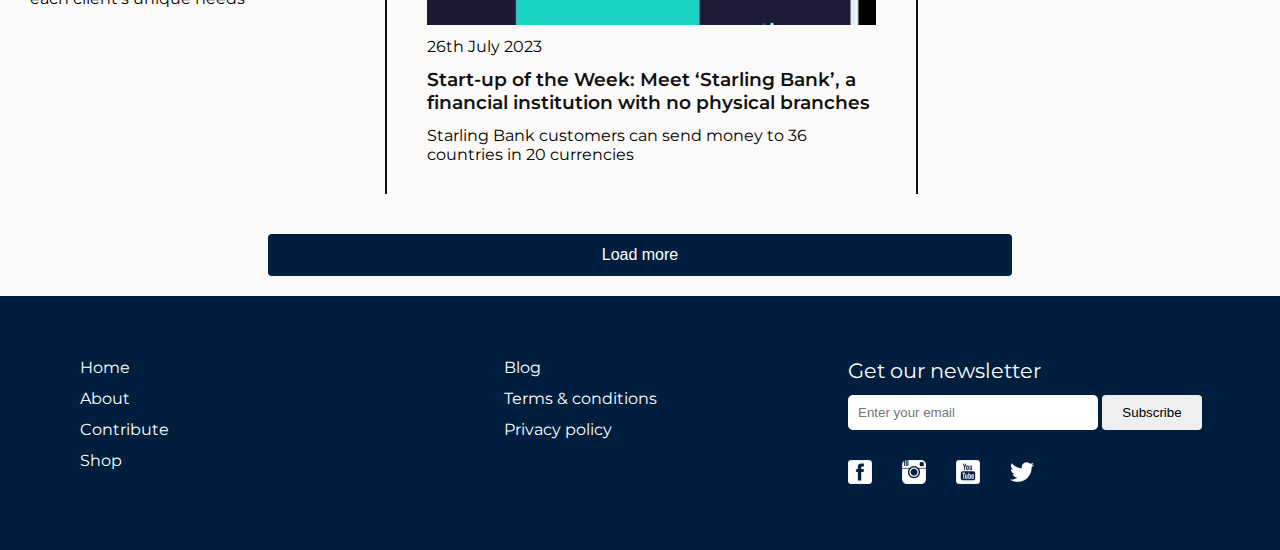
==== commit 2a56ce90: "Hide api key" ====
--- a/index.html
+++ b/index.html
@@ -58,7 +58,7 @@
                     <a href="aboutus.html" class="navbar-item">About</a>
                     <a href="contribute.html" class="navbar-item">Contribute</a>
                     <a href="shop.html" class="navbar-item">Shop</a>
-                    <a href="report.html" class="navbar-item">Report</a>
+                    <!-- <a href="report.html" class="navbar-item">Report</a> -->
                     <img src="./assets/icons/bars-solid.svg" alt="menu icon" id="nav-icon" width="20" height="20">
                     <img src="./assets/icons/xmark-solid.svg" alt="close menu icon" id="close-icon" width="20"
                         height="20">
--- a/css/main.css
+++ b/css/main.css
@@ -65,7 +65,8 @@
     font-size: 1.8em;
 }
 
-p {
+p,
+li {
     font-family: Montserrat;
     font-weight: normal;
 }
